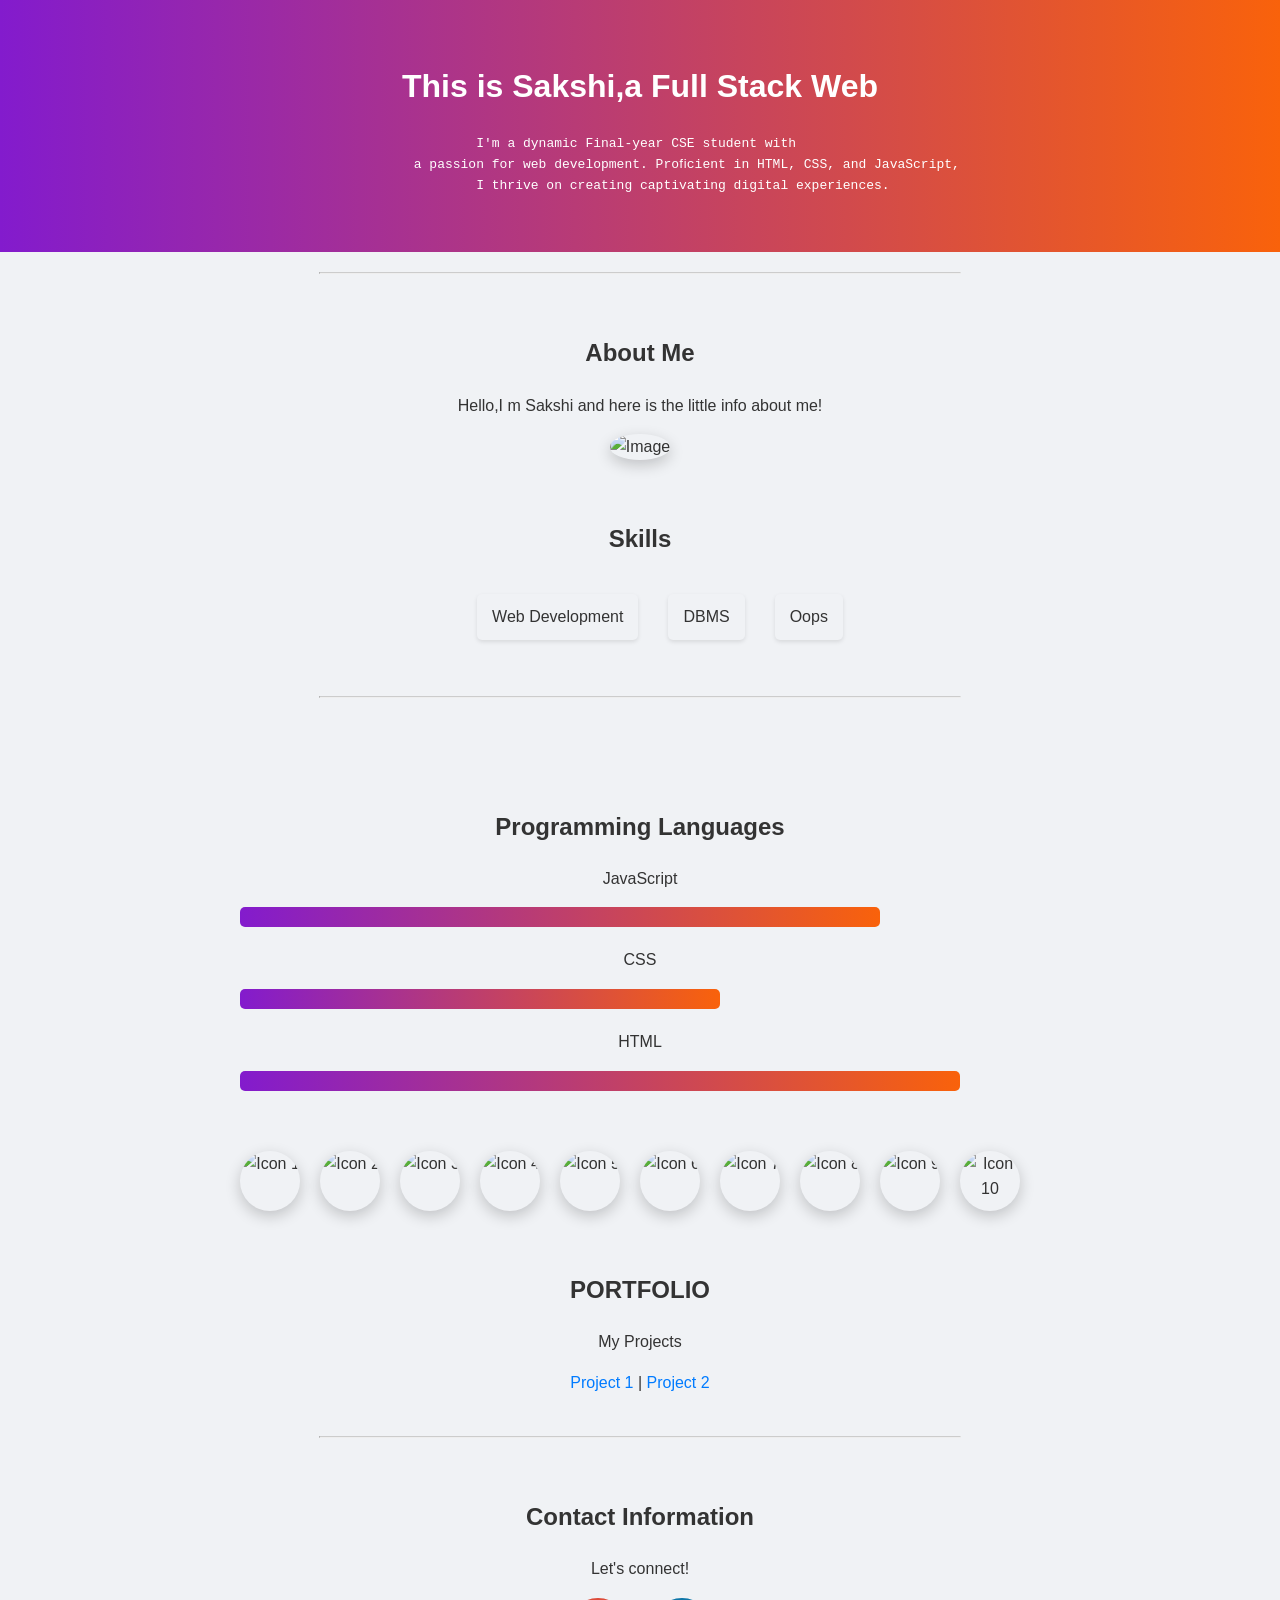
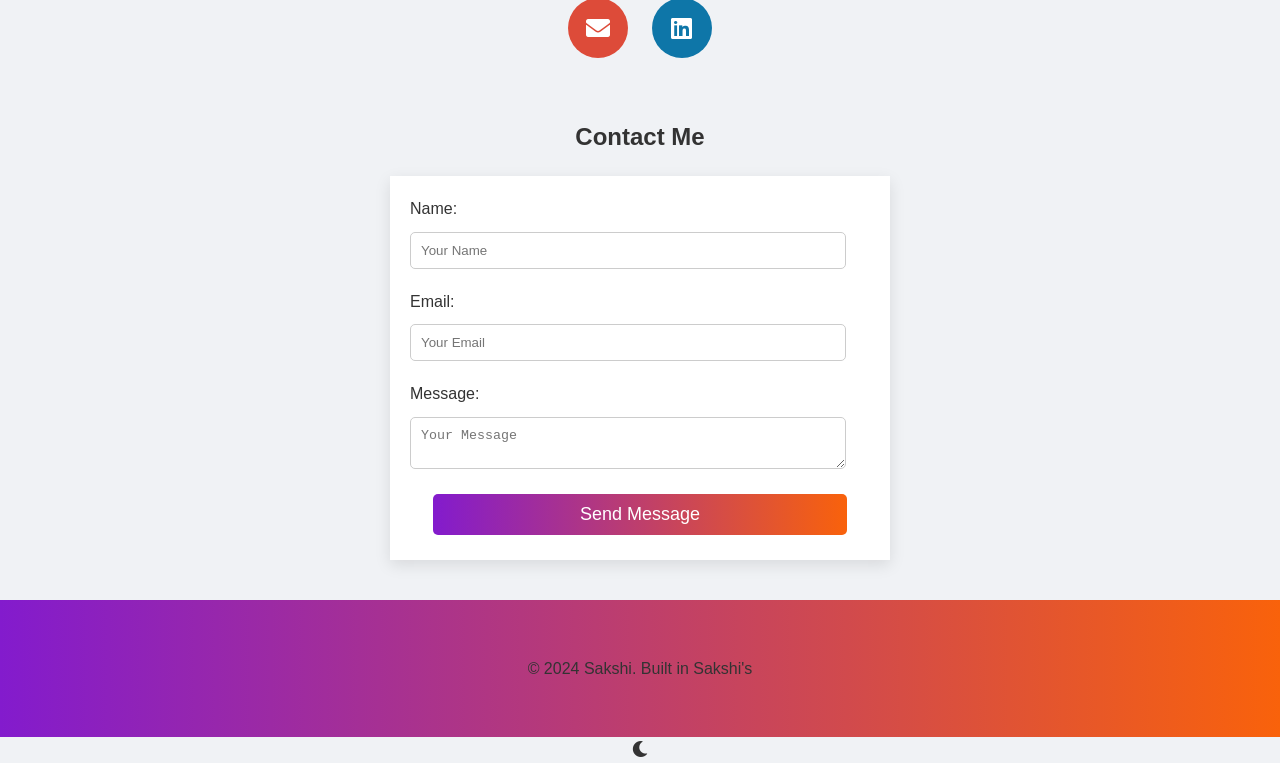
==== index.html @ 9b3ef9ed "Added index.html" ====
<!DOCTYPE html>
<html lang="en">
<head>
    <meta charset="UTF-8">
    <meta name="viewport" content="width=device-width, initial-scale=1.0">
    <title>My Profile</title>
    <link rel="icon" href="icon.ico" type="image/x-icon">
    <link rel="stylesheet" href="style.css">
    <link rel="stylesheet" href="https://cdnjs.cloudflare.com/ajax/libs/font-awesome/5.15.1/css/all.min.css">
    <script src="script.js" defer></script>
</head>
<body>
            <header>
                <h1>This is Sakshi,a <span class="about-me"></span></h1>
            <p><pre>I'm a dynamic Final-year CSE student with 
            a passion for web development. Proﬁcient in HTML, CSS, and JavaScript,
            I thrive on creating captivating digital experiences. </pre></p>
                    
                
            </header>
            <hr>

            <section>
                <h2>About Me</h2>
                <p>Hello,I m Sakshi and here is the little info about me!</p>
                <img src="Image.webp" alt="Image" width="200">
            </section>
            
            <section>
                  <h2>Skills</h2>
                  <div class="skills-list"></div>
                                <ul class="skills-list">
                                 <li>Web Development</li>
                                 <li>DBMS</li>
                                 <li>Oops</li>
                                 </ul>
                                </div>
             </section>
             <hr>
             <section id="programming-languages">
                <h2>Programming Languages</h2>
                <div class="skill">
                    <p>JavaScript</p>
                    <div class="progress-bar" data-progress="80"></div>
                </div>
                <div class="skill">
                    <p>CSS</p>
                    <div class="progress-bar" data-progress="60"></div>
                </div>
                <div class="skill">
                    <p>HTML</p>
                    <div class="progress-bar" data-progress="90"></div>
                </div>
            </section>
             <section class="horizontal-scroll">
                <div class="icon-container">
                    <img src="icon/1.png" alt="Icon 1">
                    <img src="icon/2.png" alt="Icon 2">
                    <img src="icon/3.png" alt="Icon 3">
                    <img src="icon/4.png" alt="Icon 4">
                    <img src="icon/5.webp" alt="Icon 5">
                    <img src="icon/6.webp" alt="Icon 6">
                    <img src="icon/7.svg" alt="Icon 7">
                    <img src="icon/8.png" alt="Icon 8">
                    <img src="icon/9.webp" alt="Icon 9">
                    <img src="icon/10.png" alt="Icon 10">
                </div>
            </section>

             <section>
                <h2>PORTFOLIO</h2>
                <p>My Projects</p>
                <a href="Project1.html">Project 1</a> | <a href="Project2.html">Project 2</a>
             </section>
             <hr>
             <section>
                <h2>Contact Information</h2>
                <p>Let's connect!</p>
                <a href="mailto:sinhasakshi384@gmail.com"class="icon-link email-icon"><i class="fa fa-envelope"></i></a> 
                <a href="https://www.linkedin.com/in/sakshi-sinha-889787286/"class="icon-link linkedin-icon"><i class="fab fa-linkedin"></i></a>
                </section>

             <section>
                <h2>Contact Me</h2>
                <form>
                    <div class="form-group">
                        <label for="name">Name:</label>
                        <input type="text" id="name" name="name" placeholder="Your Name">
                    </div>
                    
                    <div class="form-group">
                        <label for="email">Email:</label>
                        <input type="email" id="email" name="email" placeholder="Your Email">
                    </div>
            
                    <div class="form-group">
                        <label for="message">Message:</label>
                        <textarea id="message" name="message" placeholder="Your Message"></textarea>
                    </div>
            
                    <button type="submit">Send Message</button>                
                </form>
             </section>

             <footer>
                <p>&copy; 2024 Sakshi. Built in Sakshi's</p>
             </footer>

            <div id="dark-mode-toggle" class="dark-mode-toggle">
                <i class="fa fa-moon"></i>
            </div>

        
</body>
</html>
---- style.css ----
body {
    font-family: 'Poppins', sans-serif;
    background-color: #f0f2f5;
    color: #333;
    line-height: 1.6;
    margin: 0;
    padding: 0;
    box-sizing: border-box;    
    display: flex;
    flex-direction: column;
    align-items: center;
}

hr {
    width: 50%;
    margin: 20px auto;
    border-top: 1px solid #ccc;
}

h1, h2 {
    font-weight: 700;
}

p {
    font-weight: 400;
    color: #333;
    text-decoration: none;
}

a {
    font-weight: 400;
    color: #007bff;
    text-decoration: none;
}

a:hover {
    color: #0056b3;
}

.fas, .fab {
    margin-right: 1px;
    color: inherit;
}

.icon-link {
    display: inline-flex;
    align-items: center;
    justify-content: center;
    width: 60px;
    height: 60px;
    border-radius: 50%;
    margin: 0 10px;
    color: #fff;
    font-size: 24px;
    transition: transform 0.3s ease;
}

.email-icon {
    background-color: #dd4b39;
}

.linkedin-icon {
    background-color: #0e76a8;
}

.icon-link:hover {
    transform: scale(1.1);
    color: #fff;
}

header, footer {
    background: linear-gradient(to right, #831bcd, #f9620b);
    color: #fff;
    padding: 40px 0;
    text-align: center;
    width: 100%;
}

section {
    padding: 20px;
    text-align: center;
    width: 80%;
    max-width: 800px;
}

img {
    width: 200px;
    height: 200px;
    border-radius: 50%;
    box-shadow: 0 5px 15px rgba(0,0,0,0.2);
    object-fit: cover;
}

.skills-list {
    display: flex;
    flex-direction: row;
    justify-content: center;
    gap: 30px;
}

.skills-list li {
    list-style-type: none;
    background: #f0f2f5;
    color: #333; /* Changed text color */
    padding: 10px 15px;
    border-radius: 5px;
    box-shadow: 0 2px 4px rgba(0,0,0,0.1);
    animation: bounce 1s infinite alternate; /* Apply bounce animation */
}


form {
    margin: 20px auto;
    padding: 20px;
    width: 100%;
    max-width: 500px;
    box-shadow: 0 5px 15px rgba(0,0,0,0.1);
    background: #fff;
    box-sizing: border-box;
}

.form-group {
    display: flex;
    flex-direction: column;
    align-items: flex-start;
    margin-bottom: 15px;
}

.form-group label {
    margin-bottom: 5px;
    color: #333;
}

form input[type="text"], form input[type="email"], form textarea, form button {
    width: 90%;
    padding: 10px;
    border: 1px solid #ccc;
    border-radius: 5px;
    margin: 5px 0; /* Ensures vertical spacing */
}

form button {
    background-image: linear-gradient(to right, #831bcd, #f9620b);
    color: #fff;
    border: none;
    border-radius: 5px;
    cursor: pointer;
    font-size: 18px;
}

form button:hover {
    background-image: linear-gradient(to right, #f9620b, #831bcd);
}

@media only screen and (max-width: 768px) {
    .skills-list {
        flex-direction: column; /* Stacks skills vertically on smaller screens */
    }
}


@media only screen and (max-width: 480px) {
    header, footer {
        padding: 15px; /* Adjusts padding for smaller screens */
    }

    section, form {
        width: calc(100% - 20px); /* Adjusts width to ensure spacing on very small screens */
        margin: 10px auto;
    }

    .icon-link {
        width: 40px;
        height: 40px;
        margin: 0 5px; /* Adjusts icon size and spacing for smaller screens */
    }

    h1, h2 {
        font-size: 16px; /* Adjusts heading sizes for better readability on small devices */
    }
}

@keyframes bounce {
    from {
        transform: translateY(0);
    }
    to {
        transform: translateY(-10px);
    }
}


.horizontal-scroll {
    overflow-x: hidden; /* Hide any overflowing content */
    width: 100%; /* Occupy full width of the screen */
}

.icon-container {
    display: flex; /* Display icons in a row */
    animation: scrollAnimation 10s linear infinite; /* Adjust animation duration as needed */
    width: max-content; /* Make the container width fit its content */
}

.icon-container img {
    width: 60px; /* Adjust the width of icons as needed */
    height: 60px; /* Adjust the height of icons as needed */
    margin-right: 20px; /* Adjust margin between icons as needed */
}

@keyframes scrollAnimation {
    0% {
        transform: translateX(100vw); /* Start from the right edge of the viewport */
    }
    100% {
        transform: translateX(-100%); /* Move to the left edge */
    }
}
.dark-mode{
    background-color: #333;
    color:#fff;
}
.dark-mode button{
    background-color: #555;
    color:#fff
}
.dark-mode p{
    color: #fff;
}
#programming-languages {
    margin-top: 50px; /* Adjust spacing as needed */
}

#programming-languages .skill {
    margin-bottom: 20px;
}

#programming-languages .progress-bar {
    width: 0;
    height: 20px;
    background: linear-gradient(to right, #831bcd, #f9620b);
    border-radius: 5px;
}

#programming-languages .progress {
    height: 100%;
    border-radius: 10px;
    background-color: transparent;
}

#programming-languages .progress-bar.animated {
    animation: animateProgress 1s ease forwards;
}

@keyframes animateProgress {
    to {
        width: var(--progress); /* Animate to the specified progress */
    }
}
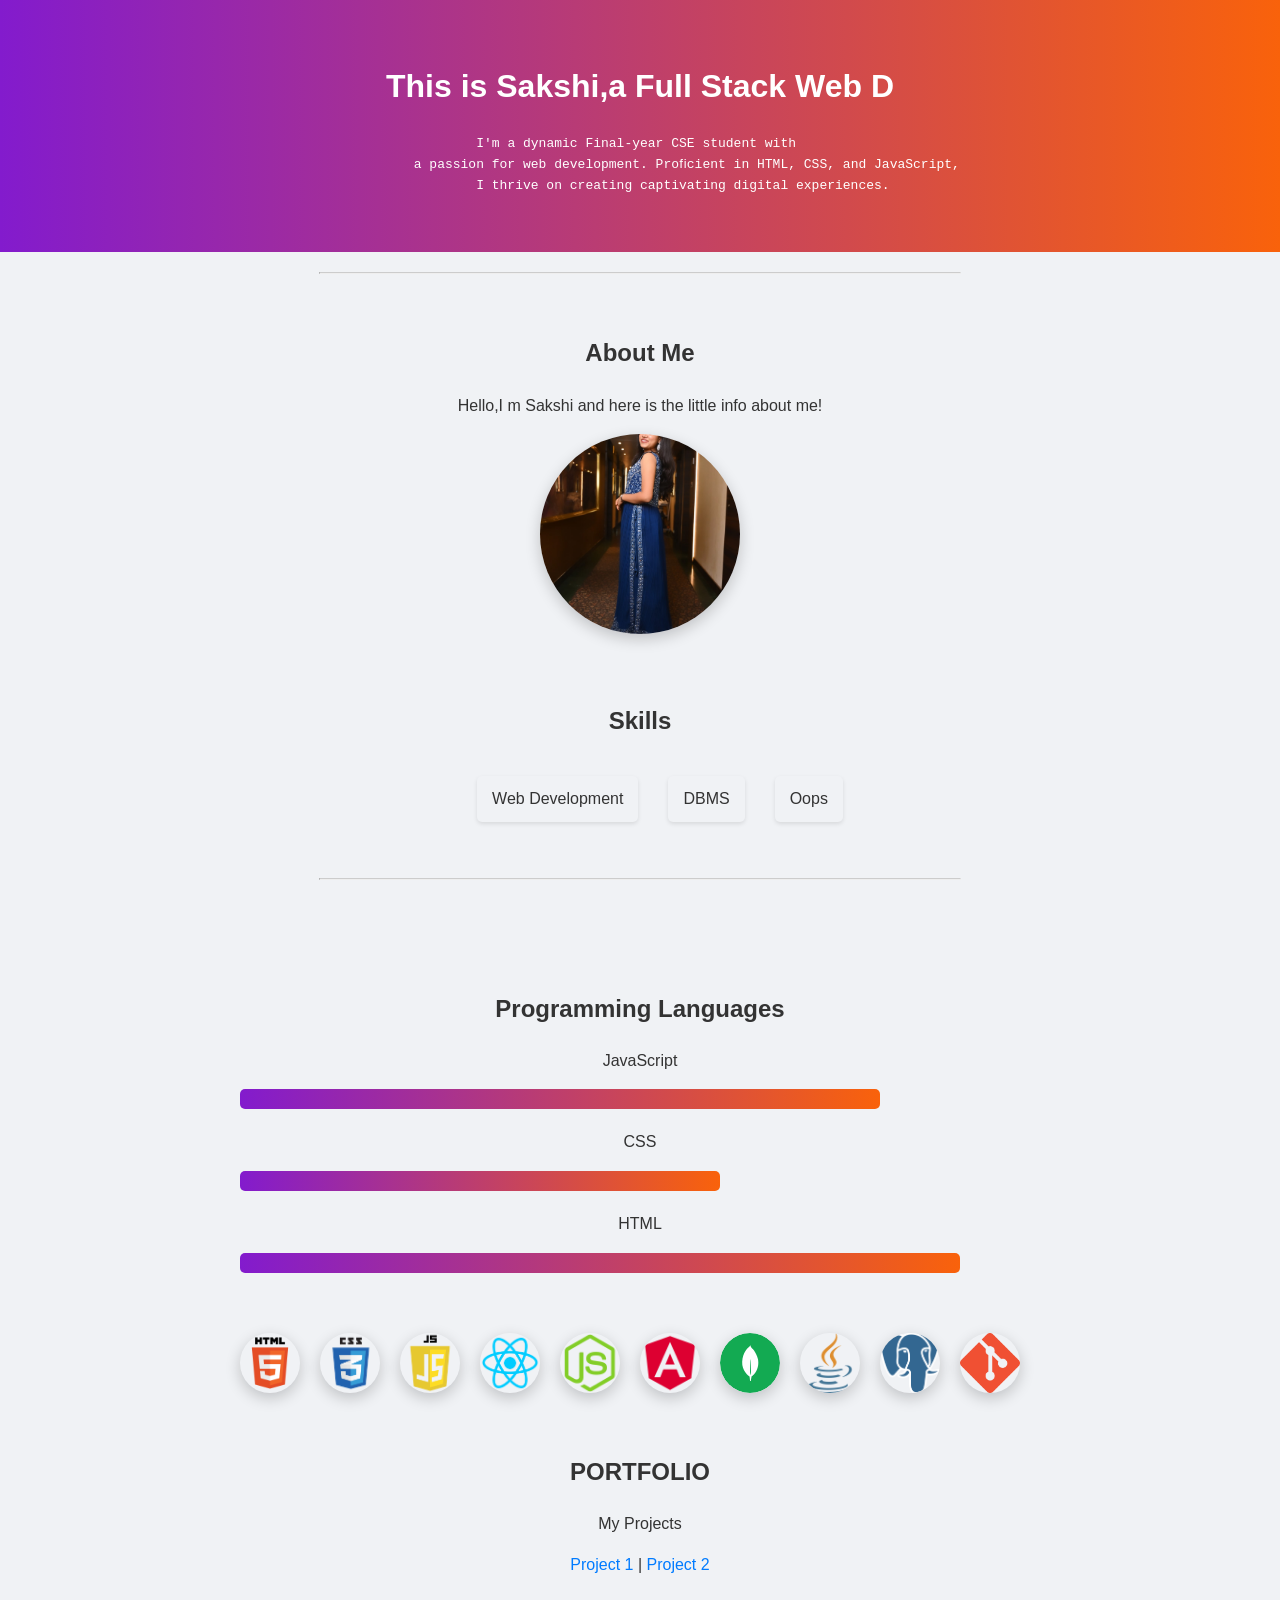
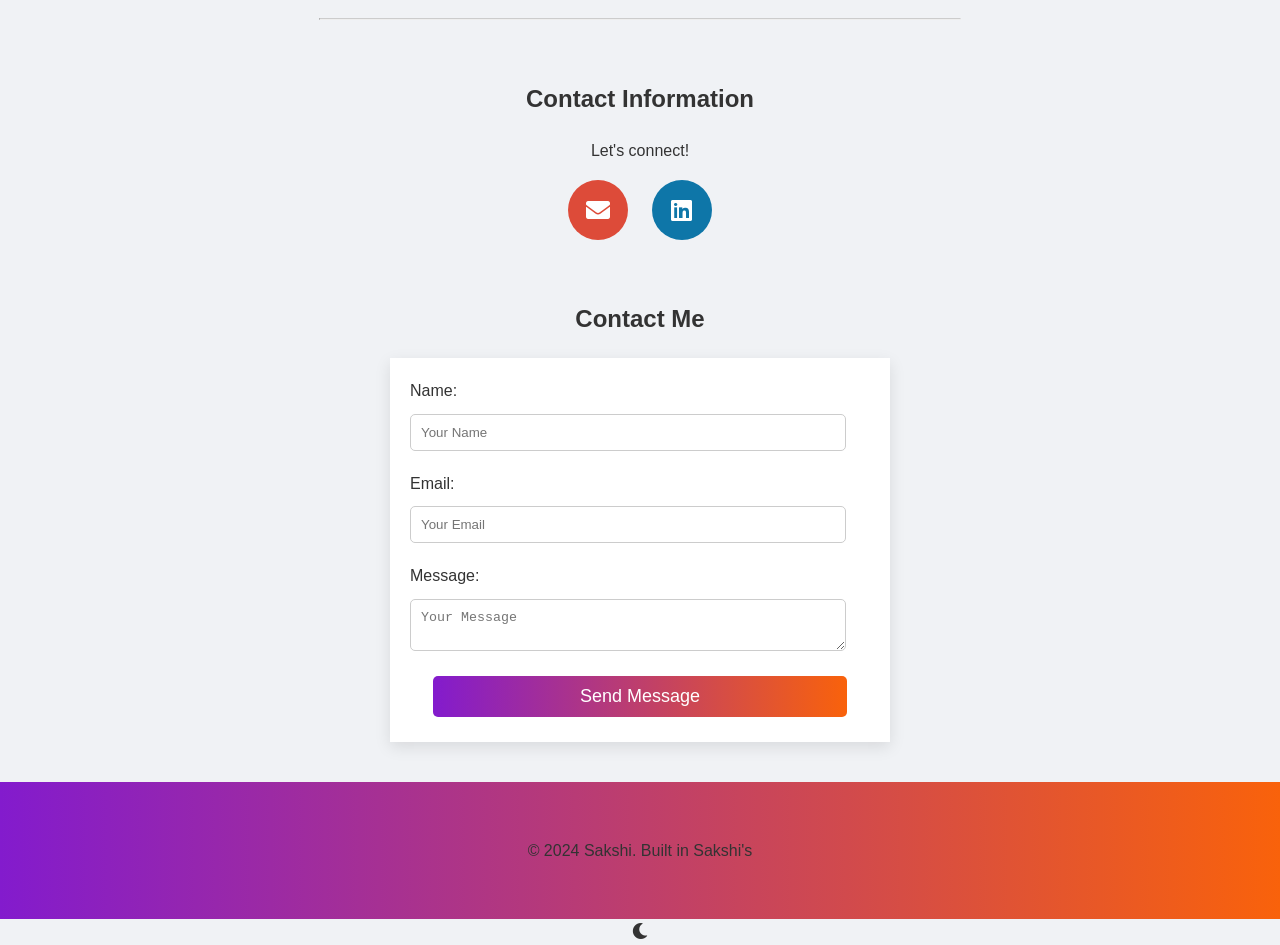
==== commit 7bffb2d5: "Done" ====
--- a/index.html
+++ b/index.html
@@ -1,115 +1,115 @@
-<!DOCTYPE html>
-<html lang="en">
-<head>
-    <meta charset="UTF-8">
-    <meta name="viewport" content="width=device-width, initial-scale=1.0">
-    <title>My Profile</title>
-    <link rel="icon" href="icon.ico" type="image/x-icon">
-    <link rel="stylesheet" href="style.css">
-    <link rel="stylesheet" href="https://cdnjs.cloudflare.com/ajax/libs/font-awesome/5.15.1/css/all.min.css">
-    <script src="script.js" defer></script>
-</head>
-<body>
-            <header>
-                <h1>This is Sakshi,a <span class="about-me"></span></h1>
-            <p><pre>I'm a dynamic Final-year CSE student with 
-            a passion for web development. Proﬁcient in HTML, CSS, and JavaScript,
-            I thrive on creating captivating digital experiences. </pre></p>
-                    
-                
-            </header>
-            <hr>
-
-            <section>
-                <h2>About Me</h2>
-                <p>Hello,I m Sakshi and here is the little info about me!</p>
-                <img src="Image.webp" alt="Image" width="200">
-            </section>
-            
-            <section>
-                  <h2>Skills</h2>
-                  <div class="skills-list"></div>
-                                <ul class="skills-list">
-                                 <li>Web Development</li>
-                                 <li>DBMS</li>
-                                 <li>Oops</li>
-                                 </ul>
-                                </div>
-             </section>
-             <hr>
-             <section id="programming-languages">
-                <h2>Programming Languages</h2>
-                <div class="skill">
-                    <p>JavaScript</p>
-                    <div class="progress-bar" data-progress="80"></div>
-                </div>
-                <div class="skill">
-                    <p>CSS</p>
-                    <div class="progress-bar" data-progress="60"></div>
-                </div>
-                <div class="skill">
-                    <p>HTML</p>
-                    <div class="progress-bar" data-progress="90"></div>
-                </div>
-            </section>
-             <section class="horizontal-scroll">
-                <div class="icon-container">
-                    <img src="icon/1.png" alt="Icon 1">
-                    <img src="icon/2.png" alt="Icon 2">
-                    <img src="icon/3.png" alt="Icon 3">
-                    <img src="icon/4.png" alt="Icon 4">
-                    <img src="icon/5.webp" alt="Icon 5">
-                    <img src="icon/6.webp" alt="Icon 6">
-                    <img src="icon/7.svg" alt="Icon 7">
-                    <img src="icon/8.png" alt="Icon 8">
-                    <img src="icon/9.webp" alt="Icon 9">
-                    <img src="icon/10.png" alt="Icon 10">
-                </div>
-            </section>
-
-             <section>
-                <h2>PORTFOLIO</h2>
-                <p>My Projects</p>
-                <a href="Project1.html">Project 1</a> | <a href="Project2.html">Project 2</a>
-             </section>
-             <hr>
-             <section>
-                <h2>Contact Information</h2>
-                <p>Let's connect!</p>
-                <a href="mailto:sinhasakshi384@gmail.com"class="icon-link email-icon"><i class="fa fa-envelope"></i></a> 
-                <a href="https://www.linkedin.com/in/sakshi-sinha-889787286/"class="icon-link linkedin-icon"><i class="fab fa-linkedin"></i></a>
-                </section>
-
-             <section>
-                <h2>Contact Me</h2>
-                <form>
-                    <div class="form-group">
-                        <label for="name">Name:</label>
-                        <input type="text" id="name" name="name" placeholder="Your Name">
-                    </div>
-                    
-                    <div class="form-group">
-                        <label for="email">Email:</label>
-                        <input type="email" id="email" name="email" placeholder="Your Email">
-                    </div>
-            
-                    <div class="form-group">
-                        <label for="message">Message:</label>
-                        <textarea id="message" name="message" placeholder="Your Message"></textarea>
-                    </div>
-            
-                    <button type="submit">Send Message</button>                
-                </form>
-             </section>
-
-             <footer>
-                <p>&copy; 2024 Sakshi. Built in Sakshi's</p>
-             </footer>
-
-            <div id="dark-mode-toggle" class="dark-mode-toggle">
-                <i class="fa fa-moon"></i>
-            </div>
-
-        
-</body>
+<!DOCTYPE html>
+<html lang="en">
+<head>
+    <meta charset="UTF-8">
+    <meta name="viewport" content="width=device-width, initial-scale=1.0">
+    <title>My Profile</title>
+    <link rel="icon" href="icon.ico" type="image/x-icon">
+    <link rel="stylesheet" href="style.css">
+    <link rel="stylesheet" href="https://cdnjs.cloudflare.com/ajax/libs/font-awesome/5.15.1/css/all.min.css">
+    <script src="script.js" defer></script>
+</head>
+<body>
+            <header>
+                <h1>This is Sakshi,a <span class="about-me"></span></h1>
+            <p><pre>I'm a dynamic Final-year CSE student with 
+            a passion for web development. Proﬁcient in HTML, CSS, and JavaScript,
+            I thrive on creating captivating digital experiences. </pre></p>
+                    
+                
+            </header>
+            <hr>
+
+            <section>
+                <h2>About Me</h2>
+                <p>Hello,I m Sakshi and here is the little info about me!</p>
+                <img src="Image.webp" alt="Image" width="200">
+            </section>
+            
+            <section>
+                  <h2>Skills</h2>
+                  <div class="skills-list"></div>
+                                <ul class="skills-list">
+                                 <li>Web Development</li>
+                                 <li>DBMS</li>
+                                 <li>Oops</li>
+                                 </ul>
+                                </div>
+             </section>
+             <hr>
+             <section id="programming-languages">
+                <h2>Programming Languages</h2>
+                <div class="skill">
+                    <p>JavaScript</p>
+                    <div class="progress-bar" data-progress="80"></div>
+                </div>
+                <div class="skill">
+                    <p>CSS</p>
+                    <div class="progress-bar" data-progress="60"></div>
+                </div>
+                <div class="skill">
+                    <p>HTML</p>
+                    <div class="progress-bar" data-progress="90"></div>
+                </div>
+            </section>
+             <section class="horizontal-scroll">
+                <div class="icon-container">
+                    <img src="icon/1.png" alt="Icon 1">
+                    <img src="icon/2.png" alt="Icon 2">
+                    <img src="icon/3.png" alt="Icon 3">
+                    <img src="icon/4.png" alt="Icon 4">
+                    <img src="icon/5.webp" alt="Icon 5">
+                    <img src="icon/6.webp" alt="Icon 6">
+                    <img src="icon/7.svg" alt="Icon 7">
+                    <img src="icon/8.png" alt="Icon 8">
+                    <img src="icon/9.webp" alt="Icon 9">
+                    <img src="icon/10.png" alt="Icon 10">
+                </div>
+            </section>
+
+             <section>
+                <h2>PORTFOLIO</h2>
+                <p>My Projects</p>
+                <a href="Projectt1.html">Project 1</a> | <a href="Project2.html">Project 2</a>
+             </section>
+             <hr>
+             <section>
+                <h2>Contact Information</h2>
+                <p>Let's connect!</p>
+                <a href="mailto:sinhasakshi384@gmail.com"class="icon-link email-icon"><i class="fa fa-envelope"></i></a> 
+                <a href="https://www.linkedin.com/in/sakshi-sinha-889787286/"class="icon-link linkedin-icon"><i class="fab fa-linkedin"></i></a>
+                </section>
+
+             <section>
+                <h2>Contact Me</h2>
+                <form>
+                    <div class="form-group">
+                        <label for="name">Name:</label>
+                        <input type="text" id="name" name="name" placeholder="Your Name">
+                    </div>
+                    
+                    <div class="form-group">
+                        <label for="email">Email:</label>
+                        <input type="email" id="email" name="email" placeholder="Your Email">
+                    </div>
+            
+                    <div class="form-group">
+                        <label for="message">Message:</label>
+                        <textarea id="message" name="message" placeholder="Your Message"></textarea>
+                    </div>
+            
+                    <button type="submit">Send Message</button>                
+                </form>
+             </section>
+
+             <footer>
+                <p>&copy; 2024 Sakshi. Built in Sakshi's</p>
+             </footer>
+
+            <div id="dark-mode-toggle" class="dark-mode-toggle">
+                <i class="fa fa-moon"></i>
+            </div>
+
+        
+</body>
 </html>
--- a/style.css
+++ b/style.css
@@ -1,258 +1,258 @@
-body {
-    font-family: 'Poppins', sans-serif;
-    background-color: #f0f2f5;
-    color: #333;
-    line-height: 1.6;
-    margin: 0;
-    padding: 0;
-    box-sizing: border-box;    
-    display: flex;
-    flex-direction: column;
-    align-items: center;
-}
-
-hr {
-    width: 50%;
-    margin: 20px auto;
-    border-top: 1px solid #ccc;
-}
-
-h1, h2 {
-    font-weight: 700;
-}
-
-p {
-    font-weight: 400;
-    color: #333;
-    text-decoration: none;
-}
-
-a {
-    font-weight: 400;
-    color: #007bff;
-    text-decoration: none;
-}
-
-a:hover {
-    color: #0056b3;
-}
-
-.fas, .fab {
-    margin-right: 1px;
-    color: inherit;
-}
-
-.icon-link {
-    display: inline-flex;
-    align-items: center;
-    justify-content: center;
-    width: 60px;
-    height: 60px;
-    border-radius: 50%;
-    margin: 0 10px;
-    color: #fff;
-    font-size: 24px;
-    transition: transform 0.3s ease;
-}
-
-.email-icon {
-    background-color: #dd4b39;
-}
-
-.linkedin-icon {
-    background-color: #0e76a8;
-}
-
-.icon-link:hover {
-    transform: scale(1.1);
-    color: #fff;
-}
-
-header, footer {
-    background: linear-gradient(to right, #831bcd, #f9620b);
-    color: #fff;
-    padding: 40px 0;
-    text-align: center;
-    width: 100%;
-}
-
-section {
-    padding: 20px;
-    text-align: center;
-    width: 80%;
-    max-width: 800px;
-}
-
-img {
-    width: 200px;
-    height: 200px;
-    border-radius: 50%;
-    box-shadow: 0 5px 15px rgba(0,0,0,0.2);
-    object-fit: cover;
-}
-
-.skills-list {
-    display: flex;
-    flex-direction: row;
-    justify-content: center;
-    gap: 30px;
-}
-
-.skills-list li {
-    list-style-type: none;
-    background: #f0f2f5;
-    color: #333; /* Changed text color */
-    padding: 10px 15px;
-    border-radius: 5px;
-    box-shadow: 0 2px 4px rgba(0,0,0,0.1);
-    animation: bounce 1s infinite alternate; /* Apply bounce animation */
-}
-
-
-form {
-    margin: 20px auto;
-    padding: 20px;
-    width: 100%;
-    max-width: 500px;
-    box-shadow: 0 5px 15px rgba(0,0,0,0.1);
-    background: #fff;
-    box-sizing: border-box;
-}
-
-.form-group {
-    display: flex;
-    flex-direction: column;
-    align-items: flex-start;
-    margin-bottom: 15px;
-}
-
-.form-group label {
-    margin-bottom: 5px;
-    color: #333;
-}
-
-form input[type="text"], form input[type="email"], form textarea, form button {
-    width: 90%;
-    padding: 10px;
-    border: 1px solid #ccc;
-    border-radius: 5px;
-    margin: 5px 0; /* Ensures vertical spacing */
-}
-
-form button {
-    background-image: linear-gradient(to right, #831bcd, #f9620b);
-    color: #fff;
-    border: none;
-    border-radius: 5px;
-    cursor: pointer;
-    font-size: 18px;
-}
-
-form button:hover {
-    background-image: linear-gradient(to right, #f9620b, #831bcd);
-}
-
-@media only screen and (max-width: 768px) {
-    .skills-list {
-        flex-direction: column; /* Stacks skills vertically on smaller screens */
-    }
-}
-
-
-@media only screen and (max-width: 480px) {
-    header, footer {
-        padding: 15px; /* Adjusts padding for smaller screens */
-    }
-
-    section, form {
-        width: calc(100% - 20px); /* Adjusts width to ensure spacing on very small screens */
-        margin: 10px auto;
-    }
-
-    .icon-link {
-        width: 40px;
-        height: 40px;
-        margin: 0 5px; /* Adjusts icon size and spacing for smaller screens */
-    }
-
-    h1, h2 {
-        font-size: 16px; /* Adjusts heading sizes for better readability on small devices */
-    }
-}
-
-@keyframes bounce {
-    from {
-        transform: translateY(0);
-    }
-    to {
-        transform: translateY(-10px);
-    }
-}
-
-
-.horizontal-scroll {
-    overflow-x: hidden; /* Hide any overflowing content */
-    width: 100%; /* Occupy full width of the screen */
-}
-
-.icon-container {
-    display: flex; /* Display icons in a row */
-    animation: scrollAnimation 10s linear infinite; /* Adjust animation duration as needed */
-    width: max-content; /* Make the container width fit its content */
-}
-
-.icon-container img {
-    width: 60px; /* Adjust the width of icons as needed */
-    height: 60px; /* Adjust the height of icons as needed */
-    margin-right: 20px; /* Adjust margin between icons as needed */
-}
-
-@keyframes scrollAnimation {
-    0% {
-        transform: translateX(100vw); /* Start from the right edge of the viewport */
-    }
-    100% {
-        transform: translateX(-100%); /* Move to the left edge */
-    }
-}
-.dark-mode{
-    background-color: #333;
-    color:#fff;
-}
-.dark-mode button{
-    background-color: #555;
-    color:#fff
-}
-.dark-mode p{
-    color: #fff;
-}
-#programming-languages {
-    margin-top: 50px; /* Adjust spacing as needed */
-}
-
-#programming-languages .skill {
-    margin-bottom: 20px;
-}
-
-#programming-languages .progress-bar {
-    width: 0;
-    height: 20px;
-    background: linear-gradient(to right, #831bcd, #f9620b);
-    border-radius: 5px;
-}
-
-#programming-languages .progress {
-    height: 100%;
-    border-radius: 10px;
-    background-color: transparent;
-}
-
-#programming-languages .progress-bar.animated {
-    animation: animateProgress 1s ease forwards;
-}
-
-@keyframes animateProgress {
-    to {
-        width: var(--progress); /* Animate to the specified progress */
-    }
-}
+body {
+    font-family: 'Poppins', sans-serif;
+    background-color: #f0f2f5;
+    color: #333;
+    line-height: 1.6;
+    margin: 0;
+    padding: 0;
+    box-sizing: border-box;    
+    display: flex;
+    flex-direction: column;
+    align-items: center;
+}
+
+hr {
+    width: 50%;
+    margin: 20px auto;
+    border-top: 1px solid #ccc;
+}
+
+h1, h2 {
+    font-weight: 700;
+}
+
+p {
+    font-weight: 400;
+    color: #333;
+    text-decoration: none;
+}
+
+a {
+    font-weight: 400;
+    color: #007bff;
+    text-decoration: none;
+}
+
+a:hover {
+    color: #0056b3;
+}
+
+.fas, .fab {
+    margin-right: 1px;
+    color: inherit;
+}
+
+.icon-link {
+    display: inline-flex;
+    align-items: center;
+    justify-content: center;
+    width: 60px;
+    height: 60px;
+    border-radius: 50%;
+    margin: 0 10px;
+    color: #fff;
+    font-size: 24px;
+    transition: transform 0.3s ease;
+}
+
+.email-icon {
+    background-color: #dd4b39;
+}
+
+.linkedin-icon {
+    background-color: #0e76a8;
+}
+
+.icon-link:hover {
+    transform: scale(1.1);
+    color: #fff;
+}
+
+header, footer {
+    background: linear-gradient(to right, #831bcd, #f9620b);
+    color: #fff;
+    padding: 40px 0;
+    text-align: center;
+    width: 100%;
+}
+
+section {
+    padding: 20px;
+    text-align: center;
+    width: 80%;
+    max-width: 800px;
+}
+
+img {
+    width: 200px;
+    height: 200px;
+    border-radius: 50%;
+    box-shadow: 0 5px 15px rgba(0,0,0,0.2);
+    object-fit: cover;
+}
+
+.skills-list {
+    display: flex;
+    flex-direction: row;
+    justify-content: center;
+    gap: 30px;
+}
+
+.skills-list li {
+    list-style-type: none;
+    background: #f0f2f5;
+    color: #333; /* Changed text color */
+    padding: 10px 15px;
+    border-radius: 5px;
+    box-shadow: 0 2px 4px rgba(0,0,0,0.1);
+    animation: bounce 1s infinite alternate; /* Apply bounce animation */
+}
+
+
+form {
+    margin: 20px auto;
+    padding: 20px;
+    width: 100%;
+    max-width: 500px;
+    box-shadow: 0 5px 15px rgba(0,0,0,0.1);
+    background: #fff;
+    box-sizing: border-box;
+}
+
+.form-group {
+    display: flex;
+    flex-direction: column;
+    align-items: flex-start;
+    margin-bottom: 15px;
+}
+
+.form-group label {
+    margin-bottom: 5px;
+    color: #333;
+}
+
+form input[type="text"], form input[type="email"], form textarea, form button {
+    width: 90%;
+    padding: 10px;
+    border: 1px solid #ccc;
+    border-radius: 5px;
+    margin: 5px 0; /* Ensures vertical spacing */
+}
+
+form button {
+    background-image: linear-gradient(to right, #831bcd, #f9620b);
+    color: #fff;
+    border: none;
+    border-radius: 5px;
+    cursor: pointer;
+    font-size: 18px;
+}
+
+form button:hover {
+    background-image: linear-gradient(to right, #f9620b, #831bcd);
+}
+
+@media only screen and (max-width: 768px) {
+    .skills-list {
+        flex-direction: column; /* Stacks skills vertically on smaller screens */
+    }
+}
+
+
+@media only screen and (max-width: 480px) {
+    header, footer {
+        padding: 15px; /* Adjusts padding for smaller screens */
+    }
+
+    section, form {
+        width: calc(100% - 20px); /* Adjusts width to ensure spacing on very small screens */
+        margin: 10px auto;
+    }
+
+    .icon-link {
+        width: 40px;
+        height: 40px;
+        margin: 0 5px; /* Adjusts icon size and spacing for smaller screens */
+    }
+
+    h1, h2 {
+        font-size: 16px; /* Adjusts heading sizes for better readability on small devices */
+    }
+}
+
+@keyframes bounce {
+    from {
+        transform: translateY(0);
+    }
+    to {
+        transform: translateY(-10px);
+    }
+}
+
+
+.horizontal-scroll {
+    overflow-x: hidden; /* Hide any overflowing content */
+    width: 100%; /* Occupy full width of the screen */
+}
+
+.icon-container {
+    display: flex; /* Display icons in a row */
+    animation: scrollAnimation 10s linear infinite; /* Adjust animation duration as needed */
+    width: max-content; /* Make the container width fit its content */
+}
+
+.icon-container img {
+    width: 60px; /* Adjust the width of icons as needed */
+    height: 60px; /* Adjust the height of icons as needed */
+    margin-right: 20px; /* Adjust margin between icons as needed */
+}
+
+@keyframes scrollAnimation {
+    0% {
+        transform: translateX(100vw); /* Start from the right edge of the viewport */
+    }
+    100% {
+        transform: translateX(-100%); /* Move to the left edge */
+    }
+}
+.dark-mode{
+    background-color: #333;
+    color:#fff;
+}
+.dark-mode button{
+    background-color: #555;
+    color:#fff
+}
+.dark-mode p{
+    color: #fff;
+}
+#programming-languages {
+    margin-top: 50px; /* Adjust spacing as needed */
+}
+
+#programming-languages .skill {
+    margin-bottom: 20px;
+}
+
+#programming-languages .progress-bar {
+    width: 0;
+    height: 20px;
+    background: linear-gradient(to right, #831bcd, #f9620b);
+    border-radius: 5px;
+}
+
+#programming-languages .progress {
+    height: 100%;
+    border-radius: 10px;
+    background-color: transparent;
+}
+
+#programming-languages .progress-bar.animated {
+    animation: animateProgress 1s ease forwards;
+}
+
+@keyframes animateProgress {
+    to {
+        width: var(--progress); /* Animate to the specified progress */
+    }
+}
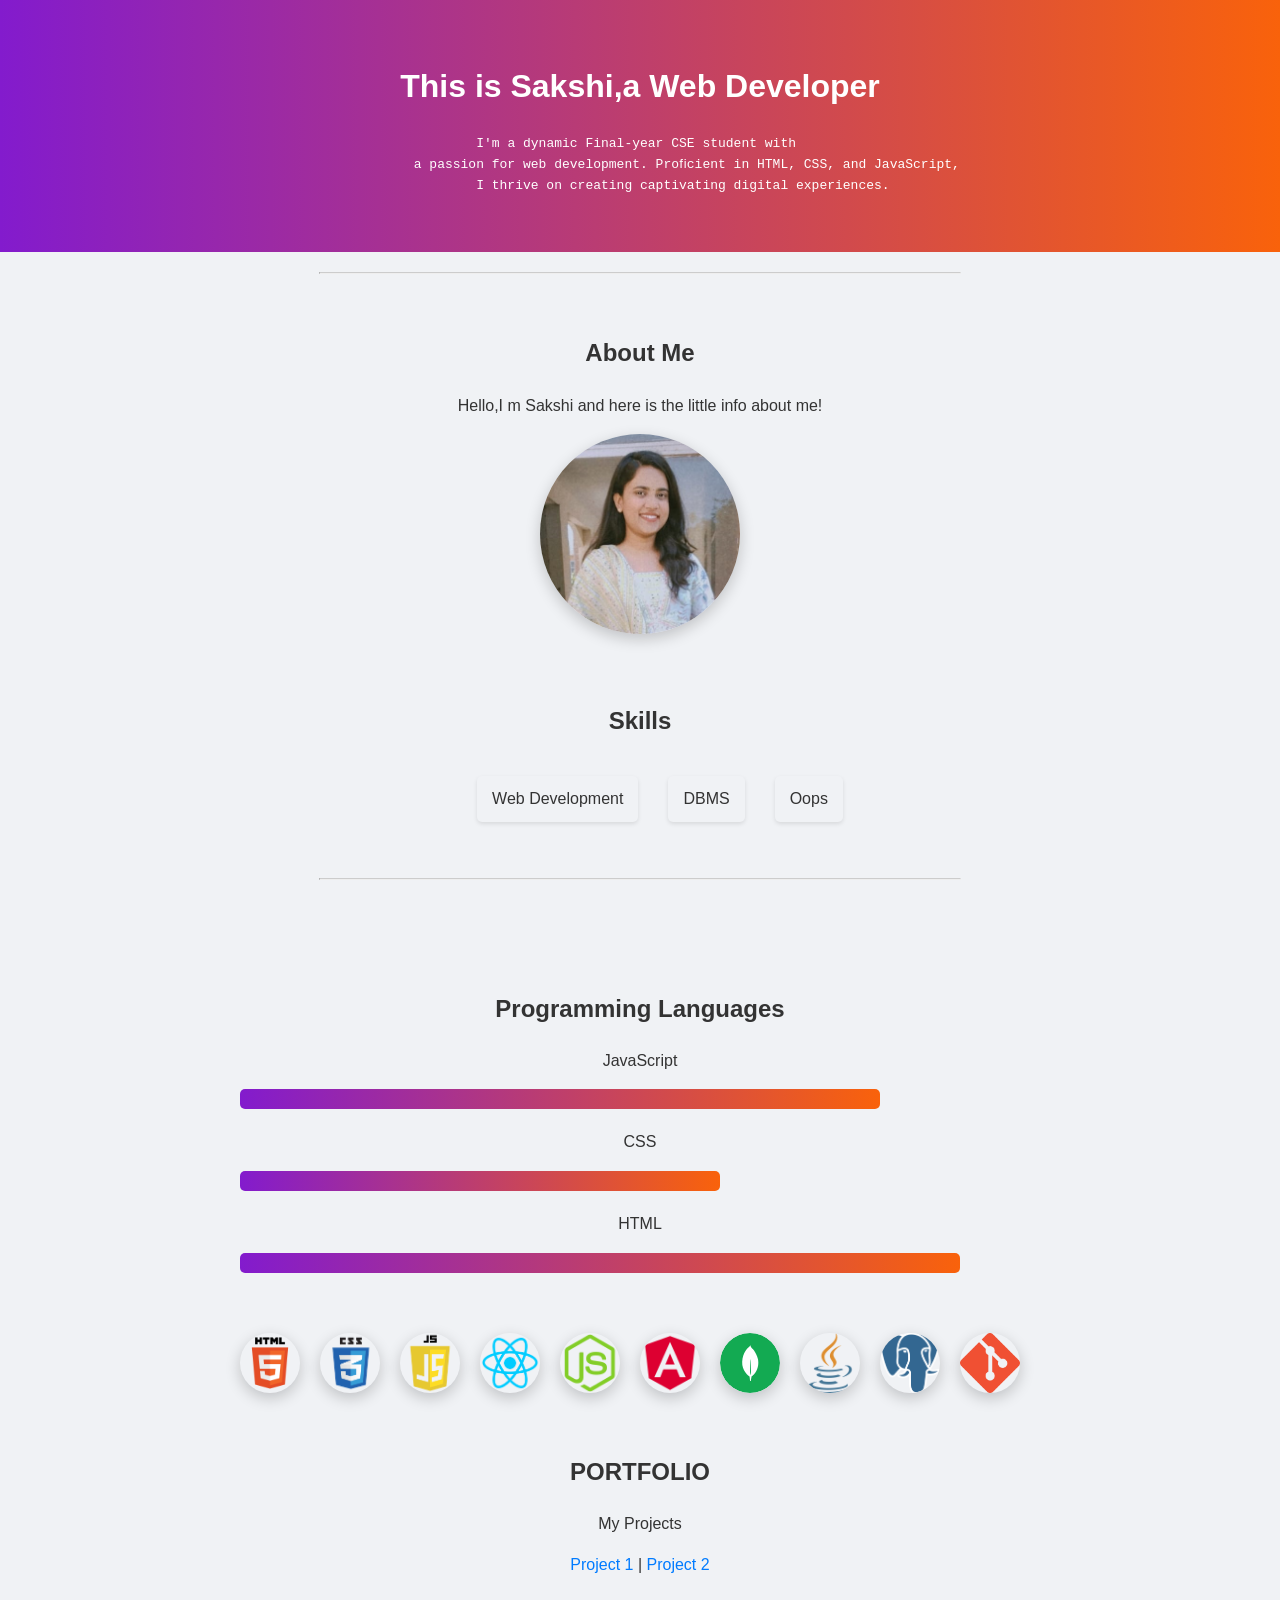
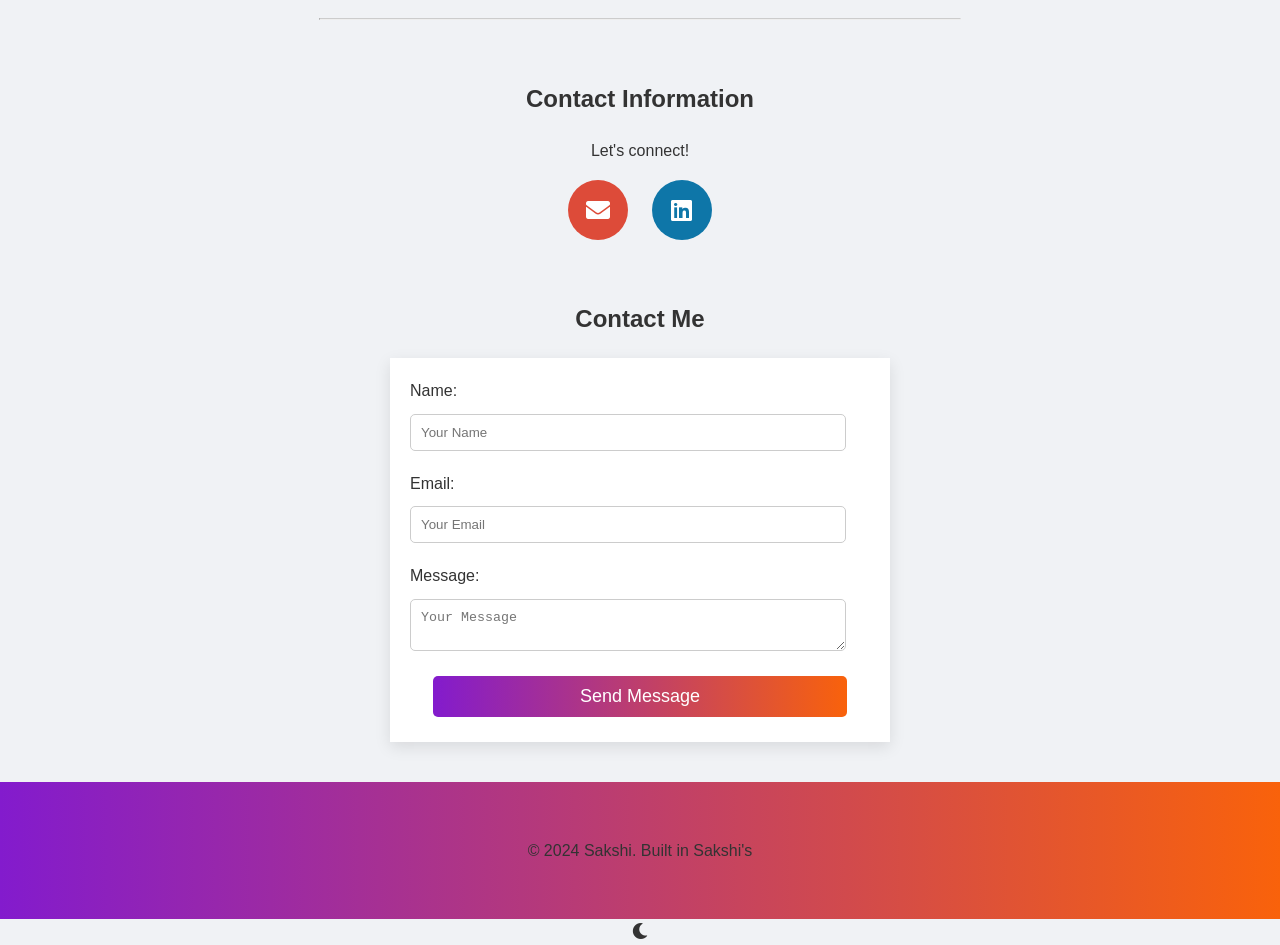
==== commit b92b0f94: "Initial commit" ====
--- a/index.html
+++ b/index.html
@@ -23,7 +23,7 @@
             <section>
                 <h2>About Me</h2>
                 <p>Hello,I m Sakshi and here is the little info about me!</p>
-                <img src="Image.webp" alt="Image" width="200">
+                <img src="Sakshi.png" alt="Image" width="200">
             </section>
             
             <section>
